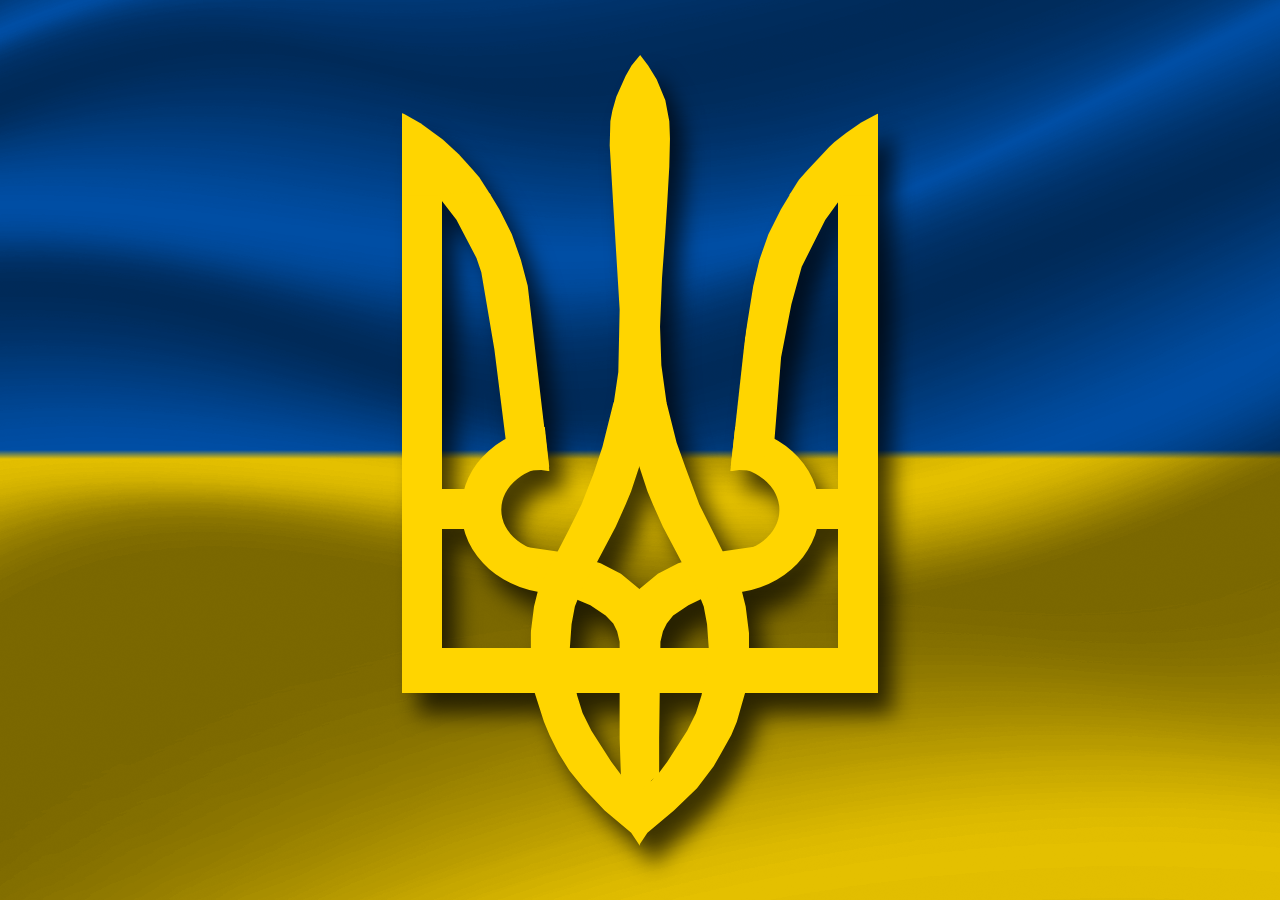
==== UkrainianSymbols/index.html @ 0d1c8ee9 "add main page" ====
<!DOCTYPE html>
<html lang="en">
<head>
	<meta charset="UTF-8">
	<meta http-equiv="X-UA-Compatible" content="IE=edge">
	<meta name="viewport" content="width=device-width, initial-scale=1.0">
	<title>Ukrainian symbols</title>
<style>
html {
	--emblem-bg: #ffd500;
	--branch-color: #251414;
	--border-width: 40px;
	min-height: 100vh;
}
	
body {
	margin: 0;
	padding: 0;
	min-height: 100vh;
}
	
img.work-mask {
	width: 25%;
	position: absolute;
	top: 50%;
	left: 50%;
	transform: translate(-50%, -50%);
	z-index: 2;
}
img.work-mask.hide {
	display: none;
}
.container {
	width: 100%;
	min-height: 100vh;
	position: relative;
	overflow: hidden;
}
.container * {
	box-sizing: border-box;
	position: absolute;
}
*.with-before::before {
	content: '';
	display: block;
	position: absolute;

}
*.with-after:after {
	content: '';
	display: block;
	position: absolute;
}
.picture {
    position: relative;
    width: 100%;
    max-width: 580px;
    min-height: 100vh;
    margin: 0 auto;
}
.emblem {
	width: 480px;
	aspect-ratio: 1/1.65;
	z-index: 3;
	top: 50%;
	left: 50%;
	transform: translate(-50%, -50%);
	filter: drop-shadow(15px 21px 11px rgb(0 0 0 / 0.7));
}
.emblem:before {
	width: 14%;
	bottom: 40%;
	left: 1%;
	height: var(--border-width);
	background-color: var(--emblem-bg);
}
.emblem:after {
	width: 14%;
	bottom: 40%;
	right: 1%;
	height: var(--border-width);
	background-color: var(--emblem-bg);
}
.emblem-basis {
	width: 99%;
	aspect-ratio: 1/1.05;
	top: 17.7%;
	left: 0.5%;
	border: var(--border-width) solid var(--emblem-bg);
	border-bottom-width: calc(var(--border-width) + 5px);
	border-top: none;
}
.emblem-basis:before {
		top: 1px;
    left: calc(-1 * var(--border-width) - 0.5px);
    width: 22.5%;
    height: 18%;
    background-color: var(--emblem-bg);
    transform: translateY(-100%);
    clip-path: polygon(0% -1%, 21% 12%, 46% 32%, 64% 50%, 79% 68%, 87% 78%, 100% 100%, 0% 100%);
}
.emblem-basis:after {
		top: 1px;
    right: calc(-1 * var(--border-width) - 0.5px);
    width: 22.5%;
    height: 18%;
    background-color: var(--emblem-bg);
    transform: translateY(-100%);
    clip-path: polygon(81% 11%, 100% 0%, 100% 100%, 0% 100%, 11% 81%, 21% 69%, 45% 41%, 51% 35%, 64% 24%);
}
.emblem_left-part {
    top: 17.4%;
    left: 3.7%;
    width: 25.6%;
    height: 51.5%;
    transform: rotate(-6.3deg);
    overflow: hidden;
}
.emblem_left-part:before {
    top: 59.3%;
    left: 24.4%;
    width: 89%;
    height: 21.3%;
    border-radius: 50%;
    border: var(--border-width) solid var(--emblem-bg);
    transform: rotate(186.2deg);
}
.emblem_left-part:after {
    width: 58%;
    height: 73.3%;
    background-color: var(--emblem-bg);
    top: -10px;
    left: 46%;
    transform: rotate(-7deg);
    clip-path: polygon(0% 0%, 75% 5%, 83% 11%, 92% 20%, 96% 29%, 97% 38%, 77% 79%, 67% 100%, 56% 99%, 34% 98%, 17% 87%, 31% 56%, 38% 30%, 36% 25%, 21% 11%);
}
.emblem_right-part {
    top: 17.4%;
    right: 3.7%;
    width: 25.6%;
    height: 51.5%;
    transform: rotate(6.3deg);
    overflow: hidden;
}
.emblem_right-part:before {
    top: 59.3%;
    right: 24.4%;
    width: 89%;
    height: 21.3%;
    border-radius: 50%;
    border: var(--border-width) solid var(--emblem-bg);
    transform: rotate(174.2deg);
}
.emblem_right-part:after {
    width: 58%;
    height: 73.3%;
    background-color: var(--emblem-bg);
    top: -10px;
    right: 46%;
    transform: rotate(7deg) scaleX(-1);
    clip-path: polygon(0% 0%, 75% 5%, 83% 11%, 92% 20%, 96% 29%, 96% 38%, 77% 100%, 67% 100%, 56% 99%, 34% 98%, 17% 87%, 35% 59%, 38% 41%, 36% 28%, 19% 11%);
}
.emblem_center-top {
		top: 1px;
    left: 43%;
    width: 13.8%;
    height: 44%;
    background-color: var(--emblem-bg);
    clip-path: polygon(29% 6%, 38% 3%, 51% 0%, 63% 3%, 76% 7%, 89% 13%, 95% 19%, 96% 24%, 95% 32%, 92% 42%, 89% 51%, 84% 64%, 81% 78%, 83% 89%, 91% 100%, 11% 100%, 18% 91%, 20% 73%, 10% 42%, 5% 26%, 6% 19%, 9% 16%, 15% 12%);
}
.emblem_center-bottom {
    bottom: 0;
    left: 50%;
    width: 46%;
    height: 56%;
    transform: translateX(-50%);
}
.emblem_center-bottom:before {
	width: 50%;
	height: 100%;
	clip-path: polygon(76% 0, 100% 0, 100% 14%, 92% 20%, 87% 23%, 78% 28%, 61% 36%, 49% 41%, 41% 46%, 38% 50%, 36% 57%, 43% 66%, 48% 70%, 56% 74%, 74% 81%, 83% 84%, 100% 88%, 100% 100%, 92% 97%, 68% 92%, 49% 87%, 36% 83%, 26% 79%, 18% 75%, 13% 72%, 4% 65%, 1% 65%, 1% 52%, 4% 46%, 8% 42%, 35% 29%, 47% 23%, 58% 16%, 66% 10%);
	background-color: var(--emblem-bg);
}
.emblem_center-bottom:after {
	width: 50%;
	height: 100%;
	right: 1px;
	clip-path: polygon(74.7% 0, 100% 0, 100% 14%, 92% 20%, 87% 23%, 78% 28%, 61% 36%, 49% 41%, 41% 46%, 38% 50%, 36% 57%, 43% 66%, 48% 70%, 56% 74%, 74% 81%, 83% 84%, 100% 88%, 100% 100%, 92% 97%, 68% 92%, 47.1% 87%, 32% 82%, 25% 79%, 16% 75%, 11% 72%, 3% 65%, 0% 65%, 0% 52%, 3% 46%, 7% 42%, 33% 29%, 45% 23%, 57% 15%, 65.6% 9%);
	background-color: var(--emblem-bg);
	transform: scaleX(-1);
}
.emblem_center-middle {
	width: 53%;
	height: 33%;
	bottom: 5%;
	left: 50%;
	transform: translateX(-50%);
}
.emblem_center-middle:before {
    width: 50%;
    height: 100%;
    background-color: var(--emblem-bg);
    clip-path: polygon(0 0, 43% 3%, 69% 7%, 85% 11%, 100% 17%, 100% 100%, 87% 90%, 85% 88%, 84% 74%, 84% 37%, 82% 33%, 79% 30%, 73% 27%, 61% 23%, 46% 20%);
}
.emblem_center-middle:after {
    width: 50%;
    height: 100%;
		right: 1px;
    background-color: var(--emblem-bg);
    clip-path: polygon(0 0, 43% 3%, 69% 7%, 85% 11%, 100% 17%, 100% 100%, 90% 90%, 84% 88%, 84% 74%, 83% 37%, 81% 33%, 78% 30%, 73% 27%, 61% 23%, 48% 20%);
		transform: scaleX(-1);
}

#texture {
	display: none;
}
@media(max-width: 580px) {
	html {
		--border-width: 20px
	}
	.emblem {
		width: 275px
	}
	.emblem_left-part:after {
    width: 57.6%;
    left: 47%;
    transform: rotate(-8deg);
	}	
	.emblem_right-part:after {
    width: 55%;
	}
	.guelder-roses {
    display: none;
	}
}
</style>
</head>
	<div class="container">
		<canvas id='canvas'></canvas>
		<div class="picture">
			<div class="emblem with-after with-before">
				<div class="emblem-basis with-after with-before"></div>
				<div class="emblem_left-part with-after with-before"></div>
				<div class="emblem_center-top"></div>
				<div class="emblem_center-middle with-after with-before"></div>
				<div class="emblem_center-bottom with-after with-before"></div>
				<div class="emblem_right-part with-after with-before"></div>
			</div>
		</div>
	</div>
	<img src="[data-uri]" id="texture">
	<script>
		class Picture {
			constructor(){
				this.event = this.init.bind(this)
				this.init = this.init.bind(this)
			}
			canvasLayer() {
				let canvas = document.getElementById('canvas');
				let ctx = canvas.getContext('2d');
				let texture;
				canvas.width = document.documentElement.offsetWidth;
				canvas.height = document.documentElement.offsetHeight;
				var grd = ctx.createLinearGradient(0, 0, 0, canvas.height);
				grd.addColorStop(0.5, "rgb(0, 87, 184)");
				grd.addColorStop(0.51, "rgb(255, 215, 0)");
				ctx.fillStyle = grd;
				ctx.fillRect(0, 0, canvas.width, canvas.height);
				ctx.save();
				ctx.globalCompositeOperation='multiply';
				ctx.drawImage(document.getElementById('texture'),0,0);
			}
			init(){
				this.canvasLayer();
			}
		}

		window.addEventListener('DOMContentLoaded', () => {
			const picture = new Picture;
			picture.init();
			window.addEventListener('resize', ()=>{
				picture.canvasLayer()
			})
		})
	</script>
</body>
</html>
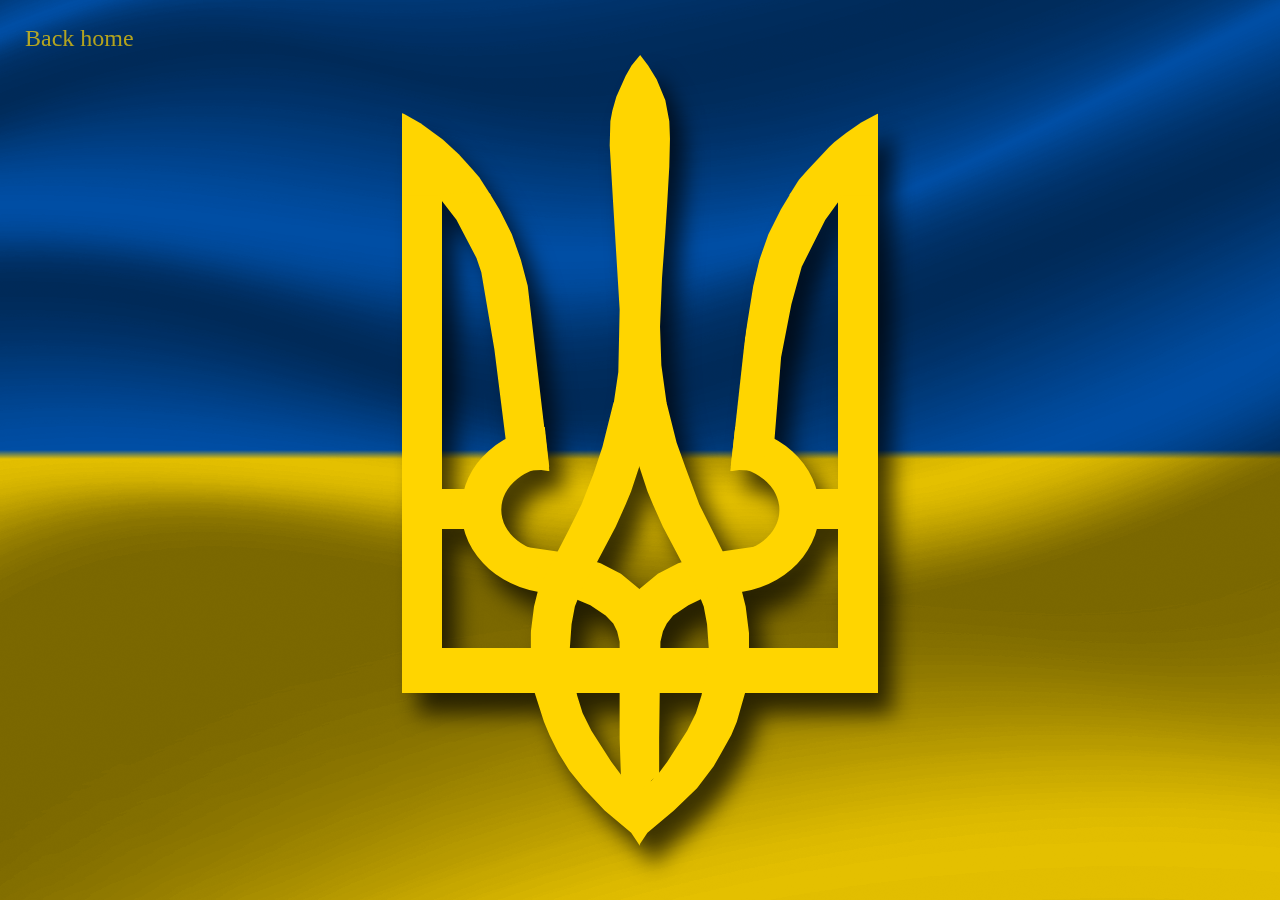
==== commit a4854a0e: "add back link" ====
--- a/UkrainianSymbols/index.html
+++ b/UkrainianSymbols/index.html
@@ -8,7 +8,6 @@
 <style>
 html {
 	--emblem-bg: #ffd500;
-	--branch-color: #251414;
 	--border-width: 40px;
 	min-height: 100vh;
 }
@@ -214,6 +213,21 @@
 #texture {
 	display: none;
 }
+.back-link {
+	position: fixed;
+	top: 25px;
+	left: 25px;
+	z-index: 2;
+	font-size: 24px;
+	color: var(--emblem-bg);
+	text-decoration: none;
+	font-weight: 300;
+	opacity: 0.7;
+	transition: opacity 0.3s;
+	&:hover {
+		opacity: 1;
+	}
+}
 @media(max-width: 580px) {
 	html {
 		--border-width: 20px
@@ -231,6 +245,9 @@
 	}
 	.guelder-roses {
     display: none;
+	}
+	.back-link {
+		font-size: 18px;
 	}
 }
 </style>
@@ -248,6 +265,7 @@
 			</div>
 		</div>
 	</div>
+	<a href="/" class="back-link">Back home</a>
 	<img src="[data-uri]